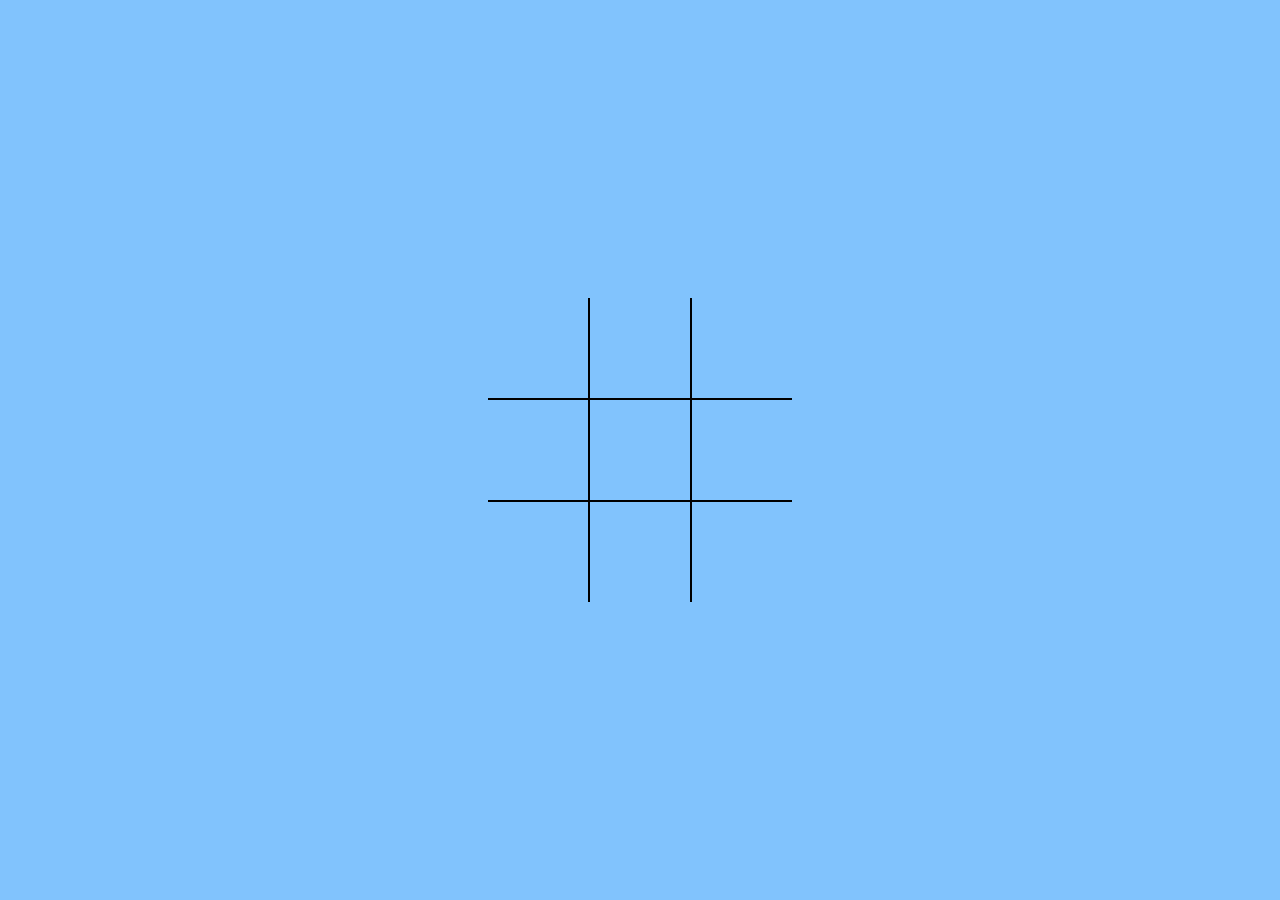
==== oo.html @ f3840a18 "File names updated" ====
<!DOCTYPE html>
<html lang="en">
<head>
    <meta charset="UTF-8">
    <meta http-equiv="X-UA-Compatible" content="IE=edge">
    <meta name="viewport" content="width=device-width, initial-scale=1.0">
    <link rel="stylesheet" href="style.css">
    <script src="script.js"></script>
    <title>Tic-Tac-Two!! -- Rafael Sánchez Córdoba</title>
</head>
<body>
    <div class="board" id="board">
        <div class="cell" data-cell></div>
        <div class="cell" data-cell></div>
        <div class="cell" data-cell></div>
        <div class="cell" data-cell></div>
        <div class="cell" data-cell></div>
        <div class="cell" data-cell></div>
        <div class="cell" data-cell></div>
        <div class="cell" data-cell></div>
        <div class="cell" data-cell></div>
    </div>
    <div class="winning-message" id="winningMessage">
        <div id="winningMessageText"></div>
        <button id="restartButton">Restart</button>
    </div>
</body>
</html>
---- style.css ----
:root {
    --cell-size: 100px;
    --color: #81c3fd;
    --l: 10px;
}

body {
    margin: 0;
    background-color: var(--color);
}

.board {
    width: 100vw;
    height: 100vh;
    display: grid;
    justify-content: center;
    align-content: center;
    justify-items: center;
    align-items: center;
    grid-template-columns: repeat(3, auto);
}

.cell {
    width: var(--cell-size);
    height: var(--cell-size);
    border: 1px solid black;
    display: flex;
    justify-content: center;
    align-items: center;
    position: relative;
    cursor: pointer;
}

.cell:nth-child(1), .cell:nth-child(2), .cell:nth-child(3) {
	border-top: none;
}

.cell:nth-child(1), .cell:nth-child(4), .cell:nth-child(7) {
	border-left: none;
}

.cell:nth-child(3), .cell:nth-child(6), .cell:nth-child(9) {
	border-right: none;
}

.cell:nth-child(7), .cell:nth-child(8), .cell:nth-child(9) {
	border-bottom: none;
}

.cell.x, .cell.circle {
    cursor: not-allowed;
}

/* for cross */
.board.x .cell:not(.circle):not(.x):hover {
	background: linear-gradient(to top right, transparent calc(50% - var(--l) / 2), var(--color) calc(50% - var(--l) / 2) calc(50% + var(--l) / 2), transparent calc(50% + var(--l) / 2)),
				linear-gradient(to bottom right, transparent calc(50% - var(--l) / 2), var(--color) calc(50% - var(--l) / 2) calc(50% + var(--l) / 2), transparent calc(50% + var(--l) / 2));
	background-size: 80% 80%;
	background-repeat: no-repeat;
	background-position: center;
}

/* for cross (set) */
.cell:not(.circle).x {
	background: linear-gradient(to top right, transparent calc(50% - var(--l) / 2), var(--color-set) calc(50% - var(--l) / 2) calc(50% + var(--l) / 2), transparent calc(50% + var(--l) / 2)),
				linear-gradient(to bottom right, transparent calc(50% - var(--l) / 2), var(--color-set) calc(50% - var(--l) / 2) calc(50% + var(--l) / 2), transparent calc(50% + var(--l) / 2));
	background-size: 80% 80%;
	background-repeat: no-repeat;
	background-position: center;
}

/* for circle */
.board.circle .cell:not(.circle):not(.x):hover {	
	background: radial-gradient(var(--color) 60%, transparent 60%);
}

/* for circle (set) */
.cell:not(.x).circle {
	background: radial-gradient(var(--color-set) 60%, transparent 60%);
}

.winning-message {
	display: none;
	position: fixed;
	top: 0;
	left: 0;
	right: 0;
	bottom: 0;
	background-color: var(--color-set);
	justify-content: center;
	align-items: center;
	color: white;
	font-size: 5rem;
	font-family: 'Courier New', Courier, monospace;
	flex-direction: column;
}

.winning-message button {
	border-radius: 10px;
	font-size: 3rem;
	background-color: white;
	border: 1px solid var(--color-set);
	padding: .25em .5em;
	cursor: pointer;
}

.winning-message button:hover {
	background-color: var(--color-set);
	color: white;
	border-color: white;
}

.winning-message.show {
	display: flex;
}
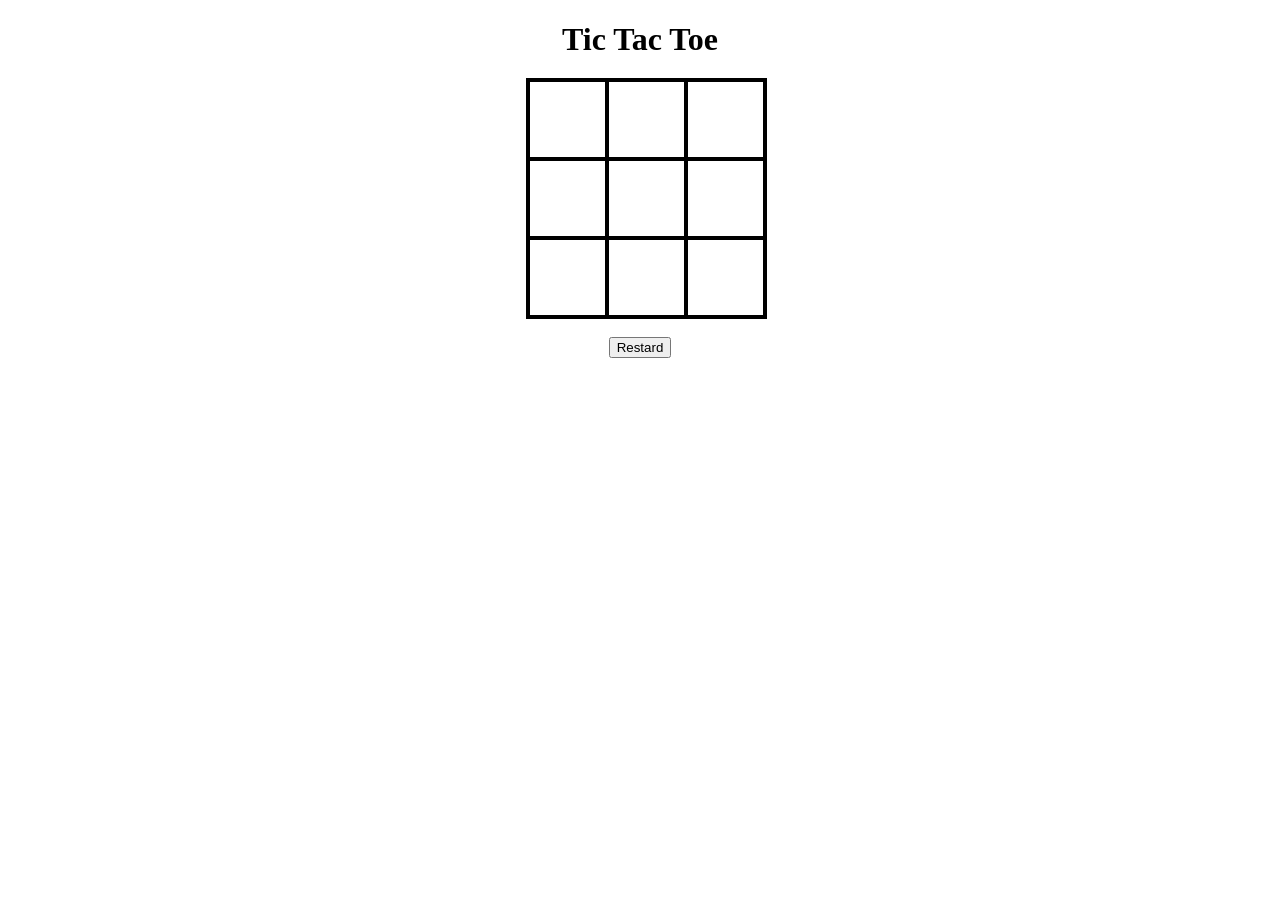
==== commit 20d0ba76: "Object Oriented Programming setup" ====
--- a/oo.html
+++ b/oo.html
@@ -1,28 +1,54 @@
 <!DOCTYPE html>
 <html lang="en">
-<head>
-    <meta charset="UTF-8">
-    <meta http-equiv="X-UA-Compatible" content="IE=edge">
-    <meta name="viewport" content="width=device-width, initial-scale=1.0">
-    <link rel="stylesheet" href="style.css">
-    <script src="script.js"></script>
-    <title>Tic-Tac-Two!! -- Rafael Sánchez Córdoba</title>
-</head>
-<body>
-    <div class="board" id="board">
-        <div class="cell" data-cell></div>
-        <div class="cell" data-cell></div>
-        <div class="cell" data-cell></div>
-        <div class="cell" data-cell></div>
-        <div class="cell" data-cell></div>
-        <div class="cell" data-cell></div>
-        <div class="cell" data-cell></div>
-        <div class="cell" data-cell></div>
-        <div class="cell" data-cell></div>
-    </div>
-    <div class="winning-message" id="winningMessage">
-        <div id="winningMessageText"></div>
-        <button id="restartButton">Restart</button>
-    </div>
-</body>
+    <head>
+        <meta charset="UTF-8">
+        <meta http-equiv="X-UA-Compatible" content="IE=edge">
+        <meta name="viewport" content="width=device-width, initial-scale=1.0">
+
+        <title>Tic-Tac-Two!! -- Rafael Sánchez Córdoba</title>
+
+        <style>
+            .cell {
+                width: 75px;
+                height: 75px;
+                border: 2px solid;
+                box-shadow: 0 0 0 2px;
+                line-height: 75px;
+                font-size: 50px;
+                cursor: pointer;
+            }
+
+            #gameContainer {
+                font-family: "Permanent Marker", cursive;
+                text-align: center;
+            }
+
+            #cellContainer {
+                display: grid;
+                grid-template-columns: repeat(3, auto);
+                width: 225px;
+                margin: auto;
+            }
+        </style>
+    </head>
+
+    <body>
+        <div id="gameContainer">
+            <h1>Tic Tac Toe</h1>
+            <div id="cellContainer">
+                <div cellIndex="0" class="cell"></div>
+                <div cellIndex="1" class="cell"></div>
+                <div cellIndex="2" class="cell"></div>
+                <div cellIndex="3" class="cell"></div>
+                <div cellIndex="4" class="cell"></div>
+                <div cellIndex="5" class="cell"></div>
+                <div cellIndex="6" class="cell"></div>
+                <div cellIndex="7" class="cell"></div>
+                <div cellIndex="8" class="cell"></div>
+            </div>
+            <h2 id="statusText"></h2>
+            <button id="restartButton">Restard</button>
+        </div>
+        <script src="script.js"></script>
+    </body>
 </html>
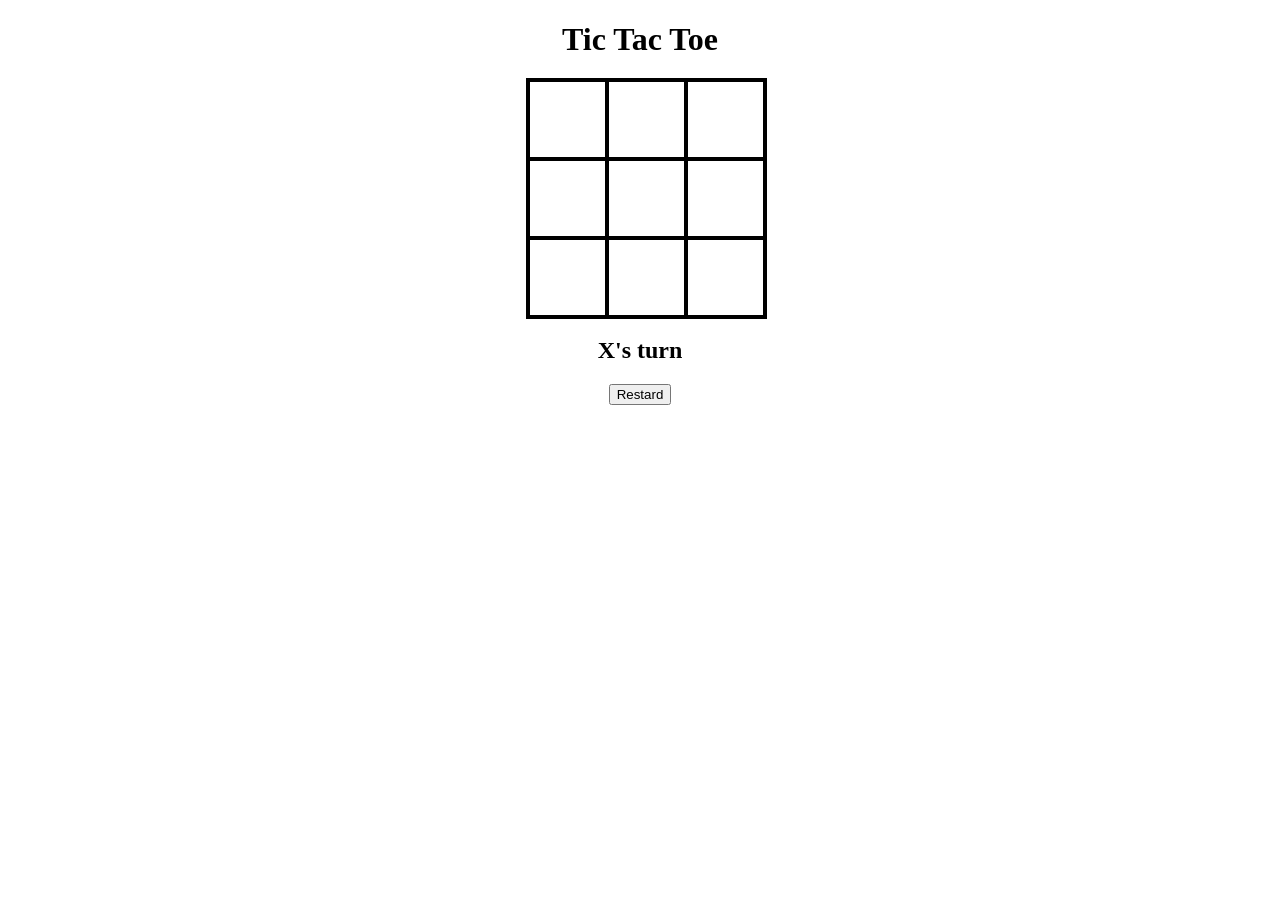
==== commit 092b9520: "Object Oriented Programing Done :" ====
--- a/oo.html
+++ b/oo.html
@@ -49,6 +49,96 @@
             <h2 id="statusText"></h2>
             <button id="restartButton">Restard</button>
         </div>
-        <script src="script.js"></script>
+        <script>
+            const cells = document.querySelectorAll(".cell")
+            const statusText = document.getElementById("statusText")
+            const restartBtn = document.getElementById("restartButton")
+
+            const winConditions = [
+                [0, 1, 2],
+                [3, 4, 5],
+                [6, 7, 8],
+                [0, 3, 6],
+                [1, 4, 7],
+                [2, 5, 8],
+                [0, 4, 8],
+                [2, 4, 6]
+            ]
+
+            let gam = new Game()
+            gam.initializeGame()
+
+            function Game() {
+                let options = ["", "", "", "", "", "", "", "", ""]
+                let currentPlayer = "X"
+                let running = false
+
+                this.initializeGame = function() {
+                    cells.forEach(cell => cell.addEventListener("click", cellClicked))
+                    restartBtn.addEventListener("click", restartGame)
+                    statusText.textContent = `${currentPlayer}'s turn`
+                    running = true
+                }
+
+                function cellClicked() {
+                    const cellIndex = this.getAttribute("cellIndex")
+
+                    if(options[cellIndex] != "" || !running) {
+                        return
+                    }
+
+                    updateCell(this, cellIndex)
+                    changePlayer()
+                    checkWinner()
+                }
+
+                function updateCell(cell, index) {
+                    options[index] = currentPlayer
+                    cell.textContent = currentPlayer
+                }
+
+                function changePlayer() {
+                    currentPlayer = (currentPlayer == "X") ? "O" : "X"
+                    statusText.textContent = `${currentPlayer}'s turn`
+                }
+
+                function checkWinner() {
+                    let roundWon = false
+
+                    for (let i = 0; i < winConditions.length; i++) {
+                        const condition = winConditions[i]
+                        const cellA = options[condition[0]]
+                        const cellB = options[condition[1]]
+                        const cellC = options[condition[2]]
+
+                        if (cellA == "" || cellB == "" || cellC == "") {
+                            continue
+                        }
+                        if (cellA == cellB && cellB == cellC) {
+                            roundWon = true
+                            break
+                        }
+                    }
+
+                    if (roundWon) {
+                        changePlayer()
+                        statusText.textContent = `${currentPlayer} wins!!!`
+                        running = false
+                    }
+                    else if (!options.includes("")) {
+                        statusText.textContent = "Draw!"
+                        running = false
+                    }
+                }
+
+                function restartGame() {
+                    currentPlayer = "X"
+                    options = ["", "", "", "", "", "", "", "", ""]
+                    statusText.textContent = `${currentPlayer}'s turn`
+                    cells.forEach(cell => cell.textContent = "")
+                    running = true
+                }
+            }
+        </script>
     </body>
 </html>
